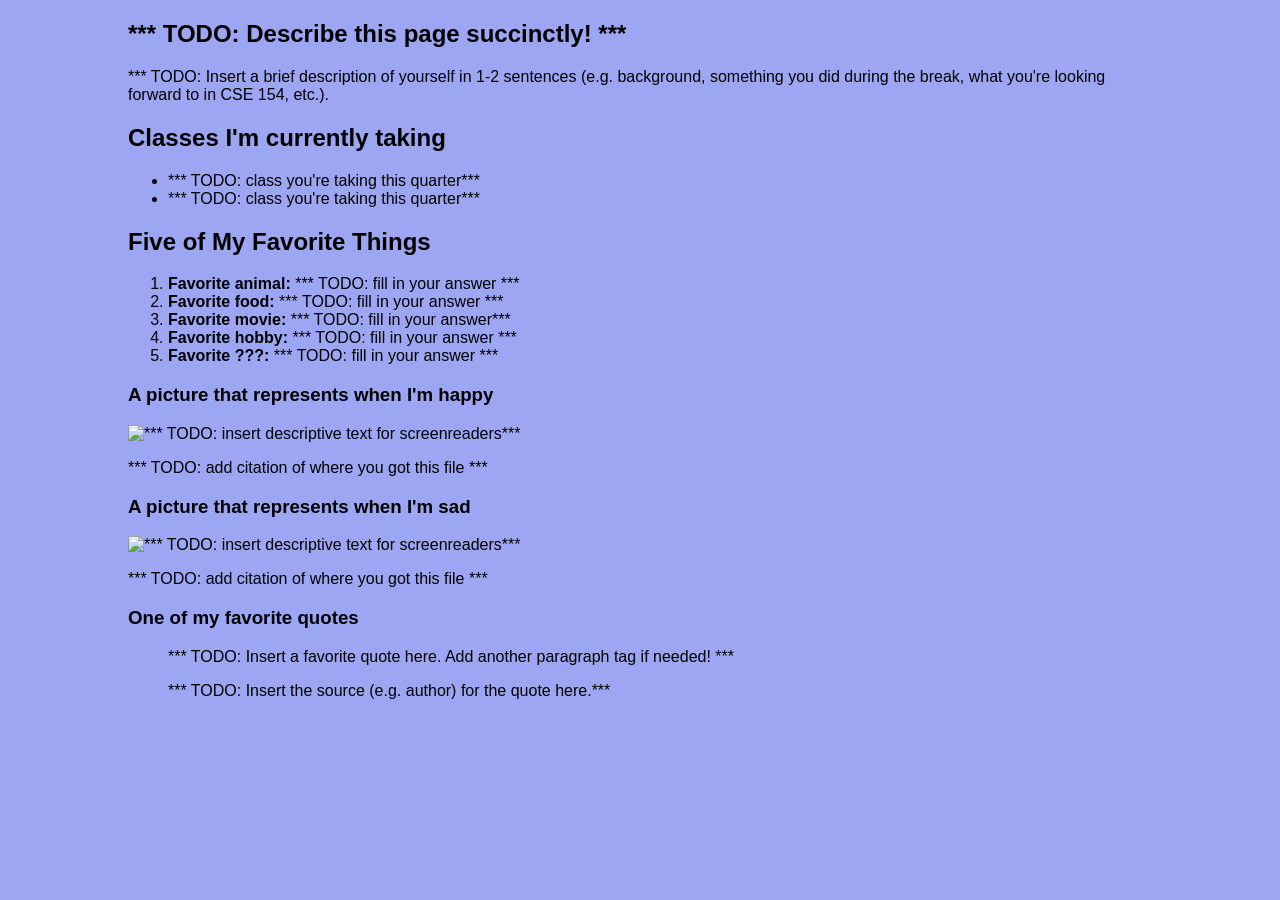
==== about.html @ 0a0bbb5a "I used to code a lot of HTML but now it's just some<body> that I used to know" ====
<!DOCTYPE html>
<!--
  Directions:
  - Try viewing the page before you make any changes
  - Look for all the places it say *** TODO: _____ ***
  - Remove the *** TODO: _____ *** and follow the instructions. i.e. if it says *** TODO: Give the
    page a title *** do just that, write a title for the page in place of the todo item. Your final
    submission should not include any TODO comments.
  - ALSO DELETE THIS COMMENT BEFORE SUBMITTING.
-->

<!--
  ***
  TODO: fill in your header
  INSERT YOUR NAME HERE
  INSERT THE CURRENT DATE HERE
  INSERT YOUR SECTION AND TA NAME HERE

  WRITE A 2-3 SENTENCE FILE DESCRIPTION HERE
  ***
-->
<html lang="en">
  <head>
    <meta charset="utf-8">
    <link rel="stylesheet" href="styles.css">
    <title>CP1</title>
  </head>
  <body>
    <section>
      <h1>*** TODO: Describe this page succinctly! ***</h1>
      <p>
        *** TODO: Insert a brief description of yourself in 1-2 sentences (e.g. background,
        something you did during the break, what you're looking forward to in CSE 154, etc.).
      </p>
    </section>

    <section>
      <h2>Classes I'm currently taking</h2>
      <!--
        *** TODO: Finish the following unordered list with classes you are currently taking.
        We've shown you two list items, but you may need to add
        more.
      -->
      <ul>
        <li>*** TODO: class you're taking this quarter***</li>
        <li>*** TODO: class you're taking this quarter***</li>
      </ul>
    </section>

    <section>
      <h2>Five of My Favorite Things</h2>
      <!--
        ***
        TODO: Finish the following list of your favorite things (you can customize the categories
        if you'd like!).

        Wrap your answer for at least one favorite thing inside of an <a> tag, linking to a related
        page (e.g. a wikipedia page of your favorite animal).
        If you have multiple favorites in a category, try a nested list inside of an <li>!
        ***
      -->
      <ol>
        <li><strong>Favorite animal:</strong> *** TODO: fill in your answer ***</li>
        <li><strong>Favorite food:</strong> *** TODO: fill in your answer ***</li>
        <li><strong>Favorite movie:</strong> *** TODO: fill in your answer***</li>
        <li><strong>Favorite hobby:</strong> *** TODO: fill in your answer ***</li>
        <li><strong>Favorite ???:</strong> *** TODO: fill in your answer ***</li>
      </ol>

      <!--
        ***
        TODO: Find two images that represent when you're happy and when you're sad (consider Google
        Image Search) but remember to cite your sources.
        ***
      -->

      <h3>A picture that represents when I'm happy</h3>
      <img src="*** TODO: add image file***" alt="*** TODO: insert descriptive text for screenreaders***">
      <p>*** TODO: add citation of where you got this file ***</p>

      <h3>A picture that represents when I'm sad</h3>
      <img src="*** TODO: add image file***" alt="*** TODO: insert descriptive text for screenreaders***">
      <p>*** TODO: add citation of where you got this file ***</p>

      <h3>One of my favorite quotes</h3>
      <!--
        Note: We'll learn about semantic tags more this week, but an article is a good semantic
        choice here to group the information about a single quote and the author/source. If
        you want to have multiple quotes, try duplicating this "card UI" structure (the class
        website has a good example of a "card UI" structure in the instructor/TA cards).
      -->
      <article>
        <blockquote>
          <p>
            *** TODO: Insert a favorite quote here. Add another paragraph tag if needed! ***
          </p>
          <footer>*** TODO: Insert the source (e.g. author) for the quote here.***</footer>
        </blockquote>
      </article>
    </section>
  </body>
</html>
---- styles.css ----
/*
  *** TODO: fill in your header ***
  INSERT YOUR NAME HERE
  INSERT THE CURRENT DATE HERE
  INSERT YOUR SECTION/TA NAME

  WRITE A 2-3 SENTENCE FILE DESCRIPTION HERE
*/

/*
  Note: This body rule set is to get you started and does count towards the CP1 requirements.
  Feel free to change or remove any of these rules.
*/
body {
  background-color: rgb(156, 166, 243);
  font-family: "Helvetica", sans-serif;
  margin-left: auto;
  margin-right: auto;
  width: 80%;
}
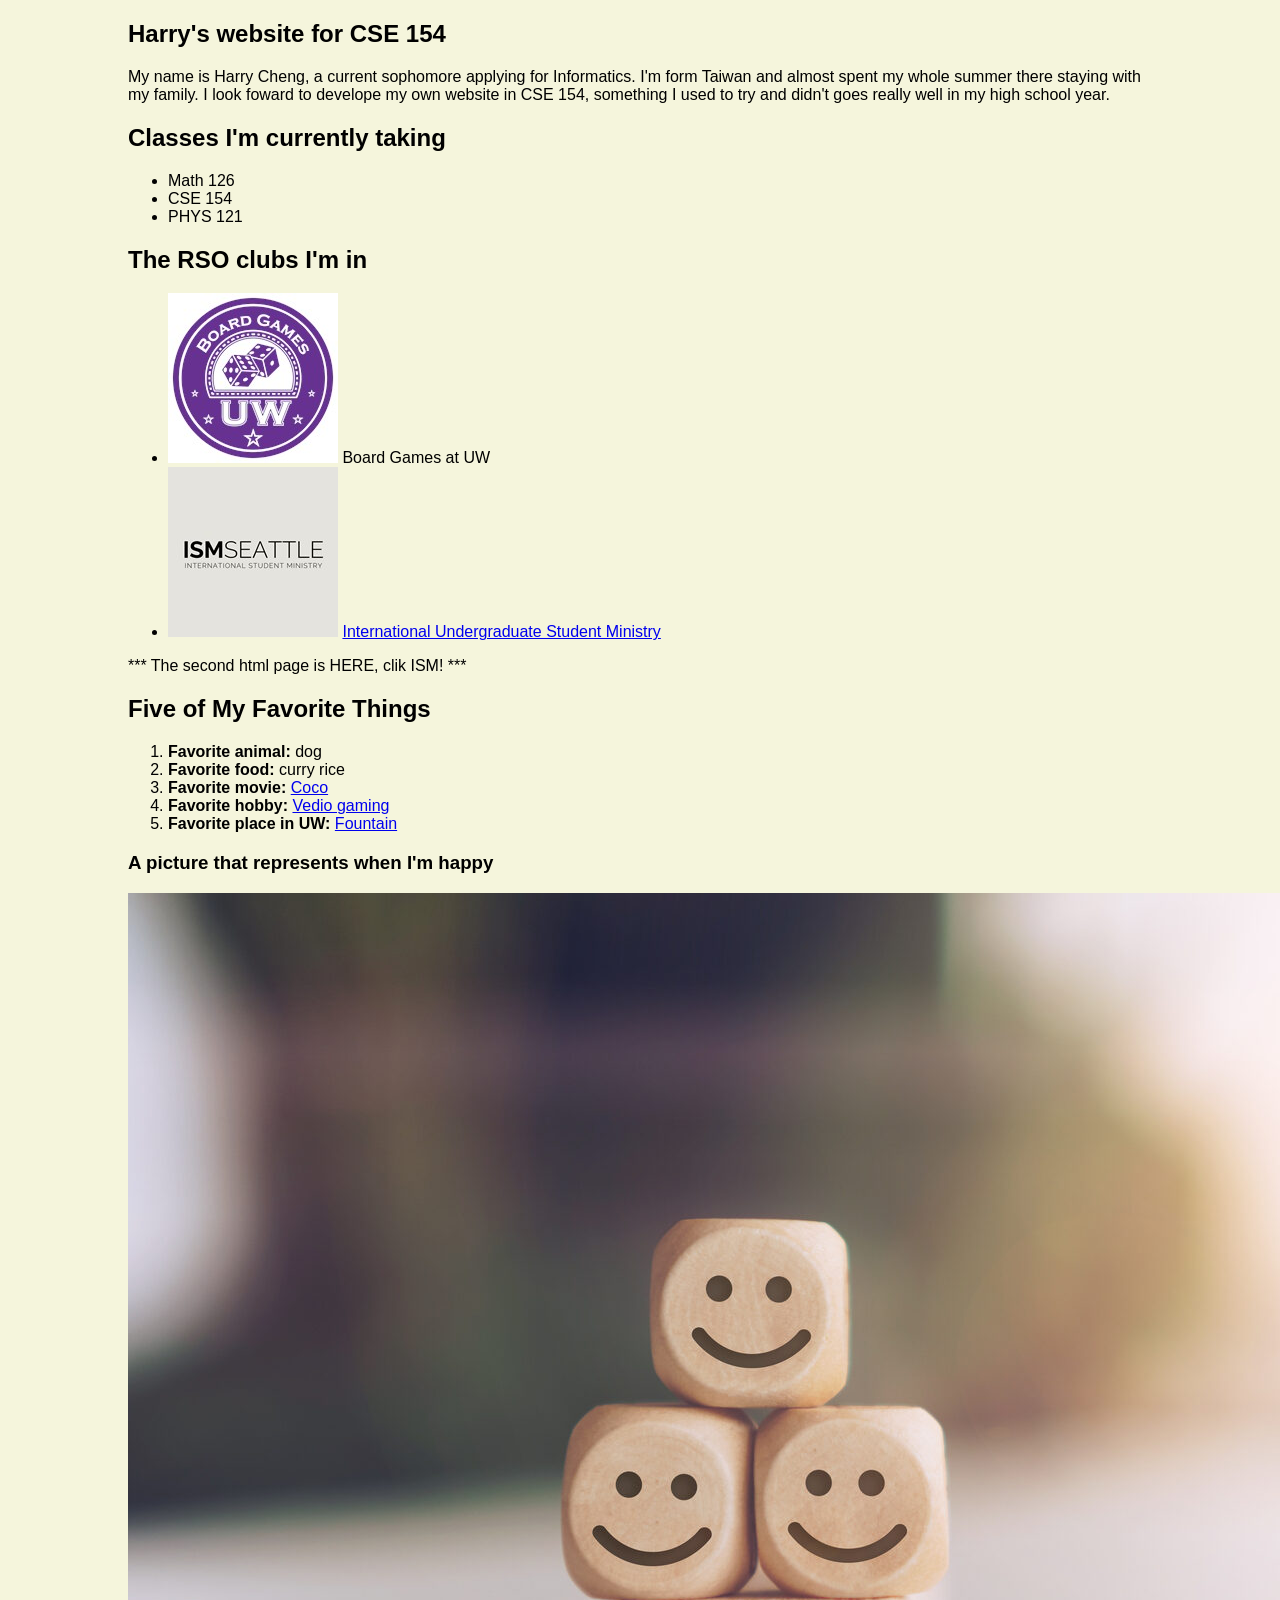
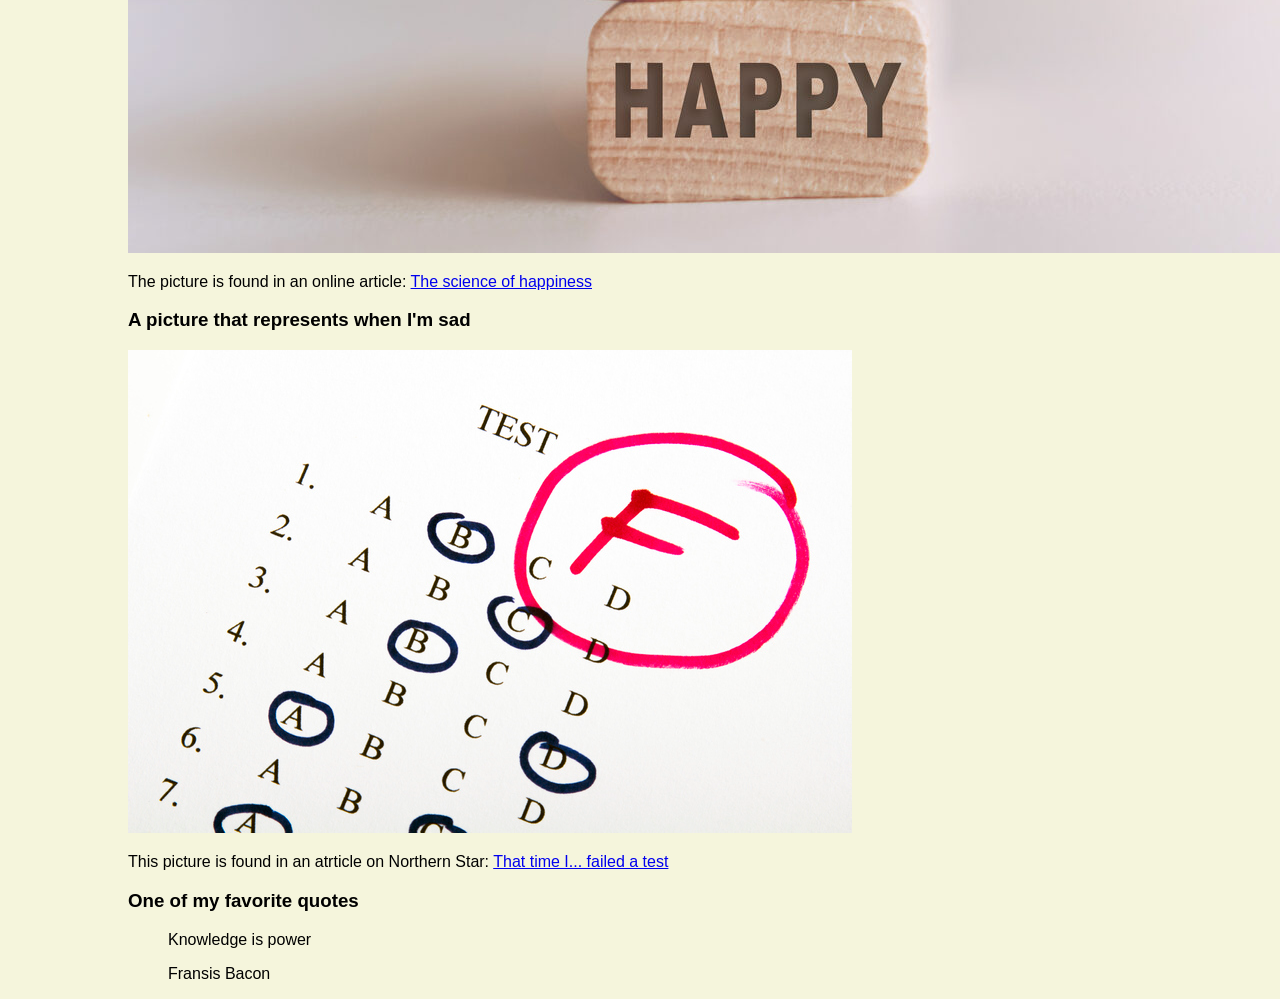
==== commit e1e190b7: "commit 1" ====
--- a/about.html
+++ b/about.html
@@ -1,20 +1,9 @@
 <!DOCTYPE html>
-<!--
-  Directions:
-  - Try viewing the page before you make any changes
-  - Look for all the places it say *** TODO: _____ ***
-  - Remove the *** TODO: _____ *** and follow the instructions. i.e. if it says *** TODO: Give the
-    page a title *** do just that, write a title for the page in place of the todo item. Your final
-    submission should not include any TODO comments.
-  - ALSO DELETE THIS COMMENT BEFORE SUBMITTING.
--->
 
 <!--
-  ***
-  TODO: fill in your header
-  INSERT YOUR NAME HERE
-  INSERT THE CURRENT DATE HERE
-  INSERT YOUR SECTION AND TA NAME HERE
+  Name: Harry Cheng
+  Date: 09.03.2025
+  Section: CSE 154 AA
 
   WRITE A 2-3 SENTENCE FILE DESCRIPTION HERE
   ***
@@ -27,74 +16,84 @@
   </head>
   <body>
     <section>
-      <h1>*** TODO: Describe this page succinctly! ***</h1>
+      <h1>Harry's website for CSE 154</h1>
       <p>
-        *** TODO: Insert a brief description of yourself in 1-2 sentences (e.g. background,
-        something you did during the break, what you're looking forward to in CSE 154, etc.).
+        My name is Harry Cheng, a current sophomore applying for Informatics. I'm form Taiwan and
+        almost spent my whole summer there staying with my family. I look foward to develope my own
+        website in CSE 154, something I used to try and didn't goes really well in my high school
+        year.
       </p>
     </section>
 
     <section>
       <h2>Classes I'm currently taking</h2>
-      <!--
-        *** TODO: Finish the following unordered list with classes you are currently taking.
-        We've shown you two list items, but you may need to add
-        more.
-      -->
       <ul>
-        <li>*** TODO: class you're taking this quarter***</li>
-        <li>*** TODO: class you're taking this quarter***</li>
+        <li>Math 126</li>
+        <li>CSE 154</li>
+        <li>PHYS 121</li>
       </ul>
     </section>
 
     <section>
+      <h2>The RSO clubs I'm in</h2>
+      <ul>
+        <li>
+          <img src="bg.jpg">
+          Board Games at UW
+        </li>
+        <li>
+          <img src="isum.jpg">
+          <a href="iusm.html" target="_blank">International Undergraduate Student Ministry</a>
+        </li>
+      </ul>
+      <p>*** The second html page is HERE, clik ISM! ***</p>
+    </section>
+
+    <section>
       <h2>Five of My Favorite Things</h2>
-      <!--
-        ***
-        TODO: Finish the following list of your favorite things (you can customize the categories
-        if you'd like!).
-
-        Wrap your answer for at least one favorite thing inside of an <a> tag, linking to a related
-        page (e.g. a wikipedia page of your favorite animal).
-        If you have multiple favorites in a category, try a nested list inside of an <li>!
-        ***
-      -->
       <ol>
-        <li><strong>Favorite animal:</strong> *** TODO: fill in your answer ***</li>
-        <li><strong>Favorite food:</strong> *** TODO: fill in your answer ***</li>
-        <li><strong>Favorite movie:</strong> *** TODO: fill in your answer***</li>
-        <li><strong>Favorite hobby:</strong> *** TODO: fill in your answer ***</li>
-        <li><strong>Favorite ???:</strong> *** TODO: fill in your answer ***</li>
+        <li><strong>Favorite animal:</strong> dog</li>
+        <li><strong>Favorite food:</strong> curry rice</li>
+        <li><strong>Favorite movie:</strong>
+          <a href="https://en.wikipedia.org/wiki/Coco_(2017_film)" target="_blank">
+            Coco
+          </a>
+        </li>
+        <li><strong>Favorite hobby:</strong>
+          <a href="https://genshin.hoyoverse.com/ua/pc-landing/?utm_source=NA_google_US_search_NewLPversion&hoyotrace_channel=ga_channel&gad_source=1&gad_campaignid=19757870312&gbraid=0AAAAABgn-bpg8dYYNXu93MTxTLGAywWlV&gclid=CjwKCAjw_-3GBhAYEiwAjh9fUGfgUgZap0ilSjbZ68KJX17JjK_u5UAnWmSnQoMdgkh1NVYVosOmSxoC16AQAvD_BwE" target="_blank">
+            Vedio gaming
+          </a>
+        </li>
+        <li><strong>Favorite place in UW:</strong>
+          <a href="https://en.wikipedia.org/wiki/Drumheller_Fountain" target="_blank">
+            Fountain
+          </a>
+        </li>
       </ol>
 
-      <!--
-        ***
-        TODO: Find two images that represent when you're happy and when you're sad (consider Google
-        Image Search) but remember to cite your sources.
-        ***
-      -->
-
       <h3>A picture that represents when I'm happy</h3>
-      <img src="*** TODO: add image file***" alt="*** TODO: insert descriptive text for screenreaders***">
-      <p>*** TODO: add citation of where you got this file ***</p>
+      <img src="happy.jpg" alt="Some dies with happy face on">
+      <p>The picture is found in an online article:
+        <a href="https://www.drquintal.com/the-science-of-happiness/" target="_blank">
+          The science of happiness
+        </a>
+      </p>
 
       <h3>A picture that represents when I'm sad</h3>
-      <img src="*** TODO: add image file***" alt="*** TODO: insert descriptive text for screenreaders***">
-      <p>*** TODO: add citation of where you got this file ***</p>
+      <img src="sad.jpg" alt="A finshed test with a grade of F">
+      <p>This picture is found in an atrticle on Northern Star:
+        <a href="https://northernstar.info/88541/opinion/that-time-i-failed-a-test/" target="_blank">
+          That time I... failed a test
+        </a>
+      </p>
 
       <h3>One of my favorite quotes</h3>
-      <!--
-        Note: We'll learn about semantic tags more this week, but an article is a good semantic
-        choice here to group the information about a single quote and the author/source. If
-        you want to have multiple quotes, try duplicating this "card UI" structure (the class
-        website has a good example of a "card UI" structure in the instructor/TA cards).
-      -->
       <article>
         <blockquote>
           <p>
-            *** TODO: Insert a favorite quote here. Add another paragraph tag if needed! ***
+            Knowledge is power
           </p>
-          <footer>*** TODO: Insert the source (e.g. author) for the quote here.***</footer>
+          <footer>Fransis Bacon</footer>
         </blockquote>
       </article>
     </section>
--- a/styles.css
+++ b/styles.css
@@ -12,7 +12,7 @@
   Feel free to change or remove any of these rules.
 */
 body {
-  background-color: rgb(156, 166, 243);
+  background-color:beige;
   font-family: "Helvetica", sans-serif;
   margin-left: auto;
   margin-right: auto;
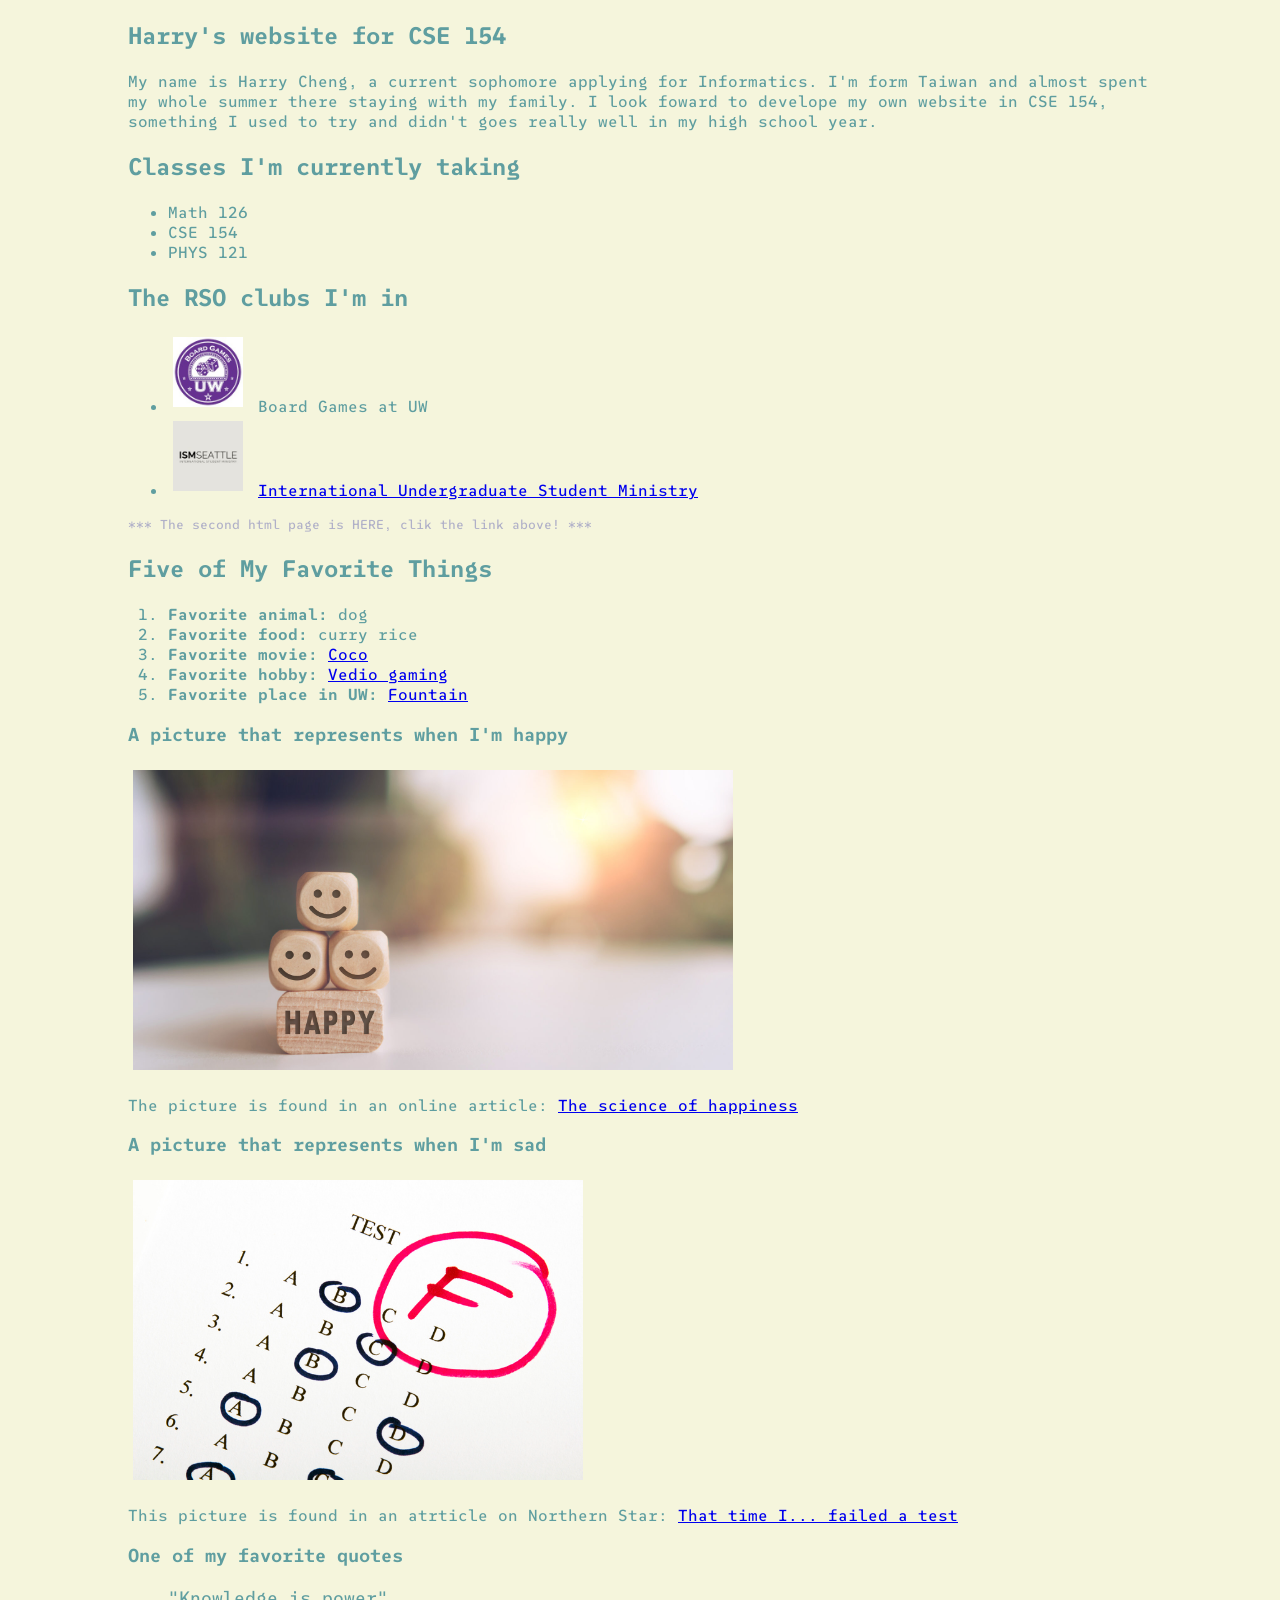
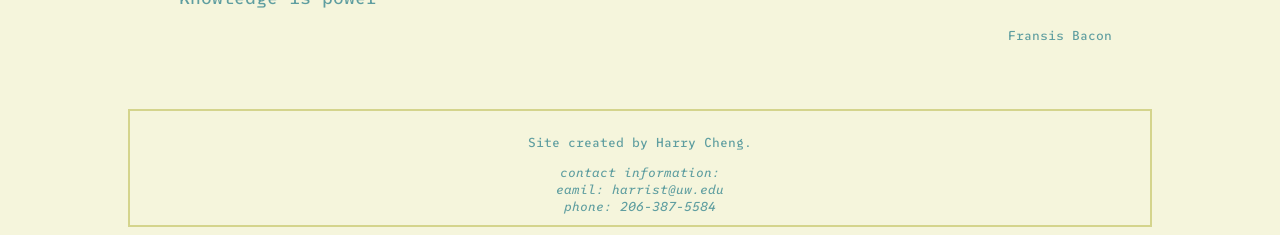
==== commit 3ded677e: "final commit for CP1 in 10/2" ====
--- a/about.html
+++ b/about.html
@@ -5,97 +5,116 @@
   Date: 09.03.2025
   Section: CSE 154 AA
 
-  WRITE A 2-3 SENTENCE FILE DESCRIPTION HERE
-  ***
+  This is the about.html page for my portfolio of web development work. It includes self
+  introduction, classed taking, RSO clubs, five favorite things, pictute represeting happy
+  and sad, and a fovorite quote.
 -->
 <html lang="en">
   <head>
     <meta charset="utf-8">
     <link rel="stylesheet" href="styles.css">
     <title>CP1</title>
+
+    <link rel="preconnect" href="https://fonts.googleapis.com">
+    <link rel="preconnect" href="https://fonts.gstatic.com" crossorigin>
+    <link href="https://fonts.googleapis.com/css2?family=SUSE+Mono:ital,wght@0,100..800;1,100..800&display=swap" rel="stylesheet">
   </head>
   <body>
-    <section>
-      <h1>Harry's website for CSE 154</h1>
+    <main>
+      <section>
+        <h1>Harry's website for CSE 154</h1>
+        <p>
+          My name is Harry Cheng, a current sophomore applying for Informatics. I'm form Taiwan and
+          almost spent my whole summer there staying with my family. I look foward to develope my own
+          website in CSE 154, something I used to try and didn't goes really well in my high school
+          year.
+        </p>
+      </section>
+
+      <section>
+        <h2>Classes I'm currently taking</h2>
+        <ul>
+          <li>Math 126</li>
+          <li>CSE 154</li>
+          <li>PHYS 121</li>
+        </ul>
+      </section>
+
+      <section>
+        <h2>The RSO clubs I'm in</h2>
+        <ul>
+          <li>
+            <img class="icon" src="pictures/about/bg_icon.jpg" alt="borad game club icon">
+            Board Games at UW
+          </li>
+          <li>
+            <img class="icon" src="pictures/about/isum_icon.jpg" alt="iusm icon">
+            <a href="iusm.html" target="_blank">International Undergraduate Student Ministry</a>
+          </li>
+        </ul>
+        <p class="note">*** The second html page is HERE, clik the link above! ***</p>
+      </section>
+
+      <section>
+        <h2>Five of My Favorite Things</h2>
+        <ol>
+          <li><strong>Favorite animal:</strong> dog</li>
+          <li><strong>Favorite food:</strong> curry rice</li>
+          <li><strong>Favorite movie:</strong>
+            <a href="https://en.wikipedia.org/wiki/Coco_(2017_film)" target="_blank">
+              Coco
+            </a>
+          </li>
+          <li><strong>Favorite hobby:</strong>
+            <a href="https://genshin.hoyoverse.com/ua/pc-landing/?utm_source=NA_google_US_search_NewLPversion&hoyotrace_channel=ga_channel&gad_source=1&gad_campaignid=19757870312&gbraid=0AAAAABgn-bpg8dYYNXu93MTxTLGAywWlV&gclid=CjwKCAjw_-3GBhAYEiwAjh9fUGfgUgZap0ilSjbZ68KJX17JjK_u5UAnWmSnQoMdgkh1NVYVosOmSxoC16AQAvD_BwE" target="_blank">
+              Vedio gaming
+            </a>
+          </li>
+          <li><strong>Favorite place in UW:</strong>
+            <a href="https://en.wikipedia.org/wiki/Drumheller_Fountain" target="_blank">
+              Fountain
+            </a>
+          </li>
+        </ol>
+
+        <h3>A picture that represents when I'm happy</h3>
+        <img src="pictures/about/happy.jpg" alt="Some dies with happy face on">
+        <p>The picture is found in an online article:
+          <a href="https://www.drquintal.com/the-science-of-happiness/" target="_blank">
+            The science of happiness
+          </a>
+        </p>
+
+        <h3>A picture that represents when I'm sad</h3>
+        <img src="pictures/about/sad.jpg" alt="A finshed test with a grade of F">
+        <p>This picture is found in an atrticle on Northern Star:
+          <a href="https://northernstar.info/88541/opinion/that-time-i-failed-a-test/" target="_blank">
+            That time I... failed a test
+          </a>
+        </p>
+
+        <h3>One of my favorite quotes</h3>
+        <article>
+          <blockquote>
+            <p>
+              "Knowledge is power"
+            </p>
+            <footer>Fransis Bacon</footer>
+          </blockquote>
+        </article>
+      </section>
+    </main>
+    <footer>
       <p>
-        My name is Harry Cheng, a current sophomore applying for Informatics. I'm form Taiwan and
-        almost spent my whole summer there staying with my family. I look foward to develope my own
-        website in CSE 154, something I used to try and didn't goes really well in my high school
-        year.
+        Site created by Harry Cheng.
       </p>
-    </section>
-
-    <section>
-      <h2>Classes I'm currently taking</h2>
-      <ul>
-        <li>Math 126</li>
-        <li>CSE 154</li>
-        <li>PHYS 121</li>
-      </ul>
-    </section>
-
-    <section>
-      <h2>The RSO clubs I'm in</h2>
-      <ul>
-        <li>
-          <img src="bg.jpg">
-          Board Games at UW
-        </li>
-        <li>
-          <img src="isum.jpg">
-          <a href="iusm.html" target="_blank">International Undergraduate Student Ministry</a>
-        </li>
-      </ul>
-      <p>*** The second html page is HERE, clik ISM! ***</p>
-    </section>
-
-    <section>
-      <h2>Five of My Favorite Things</h2>
-      <ol>
-        <li><strong>Favorite animal:</strong> dog</li>
-        <li><strong>Favorite food:</strong> curry rice</li>
-        <li><strong>Favorite movie:</strong>
-          <a href="https://en.wikipedia.org/wiki/Coco_(2017_film)" target="_blank">
-            Coco
-          </a>
-        </li>
-        <li><strong>Favorite hobby:</strong>
-          <a href="https://genshin.hoyoverse.com/ua/pc-landing/?utm_source=NA_google_US_search_NewLPversion&hoyotrace_channel=ga_channel&gad_source=1&gad_campaignid=19757870312&gbraid=0AAAAABgn-bpg8dYYNXu93MTxTLGAywWlV&gclid=CjwKCAjw_-3GBhAYEiwAjh9fUGfgUgZap0ilSjbZ68KJX17JjK_u5UAnWmSnQoMdgkh1NVYVosOmSxoC16AQAvD_BwE" target="_blank">
-            Vedio gaming
-          </a>
-        </li>
-        <li><strong>Favorite place in UW:</strong>
-          <a href="https://en.wikipedia.org/wiki/Drumheller_Fountain" target="_blank">
-            Fountain
-          </a>
-        </li>
-      </ol>
-
-      <h3>A picture that represents when I'm happy</h3>
-      <img src="happy.jpg" alt="Some dies with happy face on">
-      <p>The picture is found in an online article:
-        <a href="https://www.drquintal.com/the-science-of-happiness/" target="_blank">
-          The science of happiness
-        </a>
-      </p>
-
-      <h3>A picture that represents when I'm sad</h3>
-      <img src="sad.jpg" alt="A finshed test with a grade of F">
-      <p>This picture is found in an atrticle on Northern Star:
-        <a href="https://northernstar.info/88541/opinion/that-time-i-failed-a-test/" target="_blank">
-          That time I... failed a test
-        </a>
-      </p>
-
-      <h3>One of my favorite quotes</h3>
-      <article>
-        <blockquote>
-          <p>
-            Knowledge is power
-          </p>
-          <footer>Fransis Bacon</footer>
-        </blockquote>
+      <article class="contact_information">
+        <address>
+          contact information:<br>
+          eamil: harrist@uw.edu<br>
+          phone: 206-387-5584
+        </address>
       </article>
-    </section>
+    </footer>
   </body>
 </html>
--- a/styles.css
+++ b/styles.css
@@ -1,20 +1,68 @@
 /*
-  *** TODO: fill in your header ***
-  INSERT YOUR NAME HERE
-  INSERT THE CURRENT DATE HERE
-  INSERT YOUR SECTION/TA NAME
+  Name: Harry Cheng
+  Date: 09.03.2025
+  Section: CSE 154 AA
 
-  WRITE A 2-3 SENTENCE FILE DESCRIPTION HERE
+  THis is the overall stylesheet for iusm.html and about.html.
 */
 
-/*
-  Note: This body rule set is to get you started and does count towards the CP1 requirements.
-  Feel free to change or remove any of these rules.
-*/
 body {
   background-color:beige;
-  font-family: "Helvetica", sans-serif;
+
+  font-family: "SUSE Mono", sans-serif;
+  font-optical-sizing: auto;
+  font-weight: 500;
+  font-style: normal;
+  color: cadetblue;
+
   margin-left: auto;
   margin-right: auto;
+
   width: 80%;
+}
+
+p.note {
+  font-size: 13px;
+  color: #b0b0c8;
+}
+
+img.icon {
+  height: 70px;
+}
+
+img {
+  height: 300px;
+  margin: 5px;
+}
+
+blockquote p {
+  font-size: large;
+}
+
+blockquote footer {
+  text-align: right;
+  font-size: small;
+}
+
+body > footer {
+  display: flex;
+  flex-flow: column;
+  align-items: center;
+
+  font-size: small;
+
+  border: 2px solid #d4d48c;
+  margin-top: 5em;
+  padding: 10px;
+}
+
+article.contact_information {
+  text-align: center;
+
+  width: 60%;
+}
+
+#iusm_pics {
+  display: flex;
+  flex-flow: row wrap;
 }
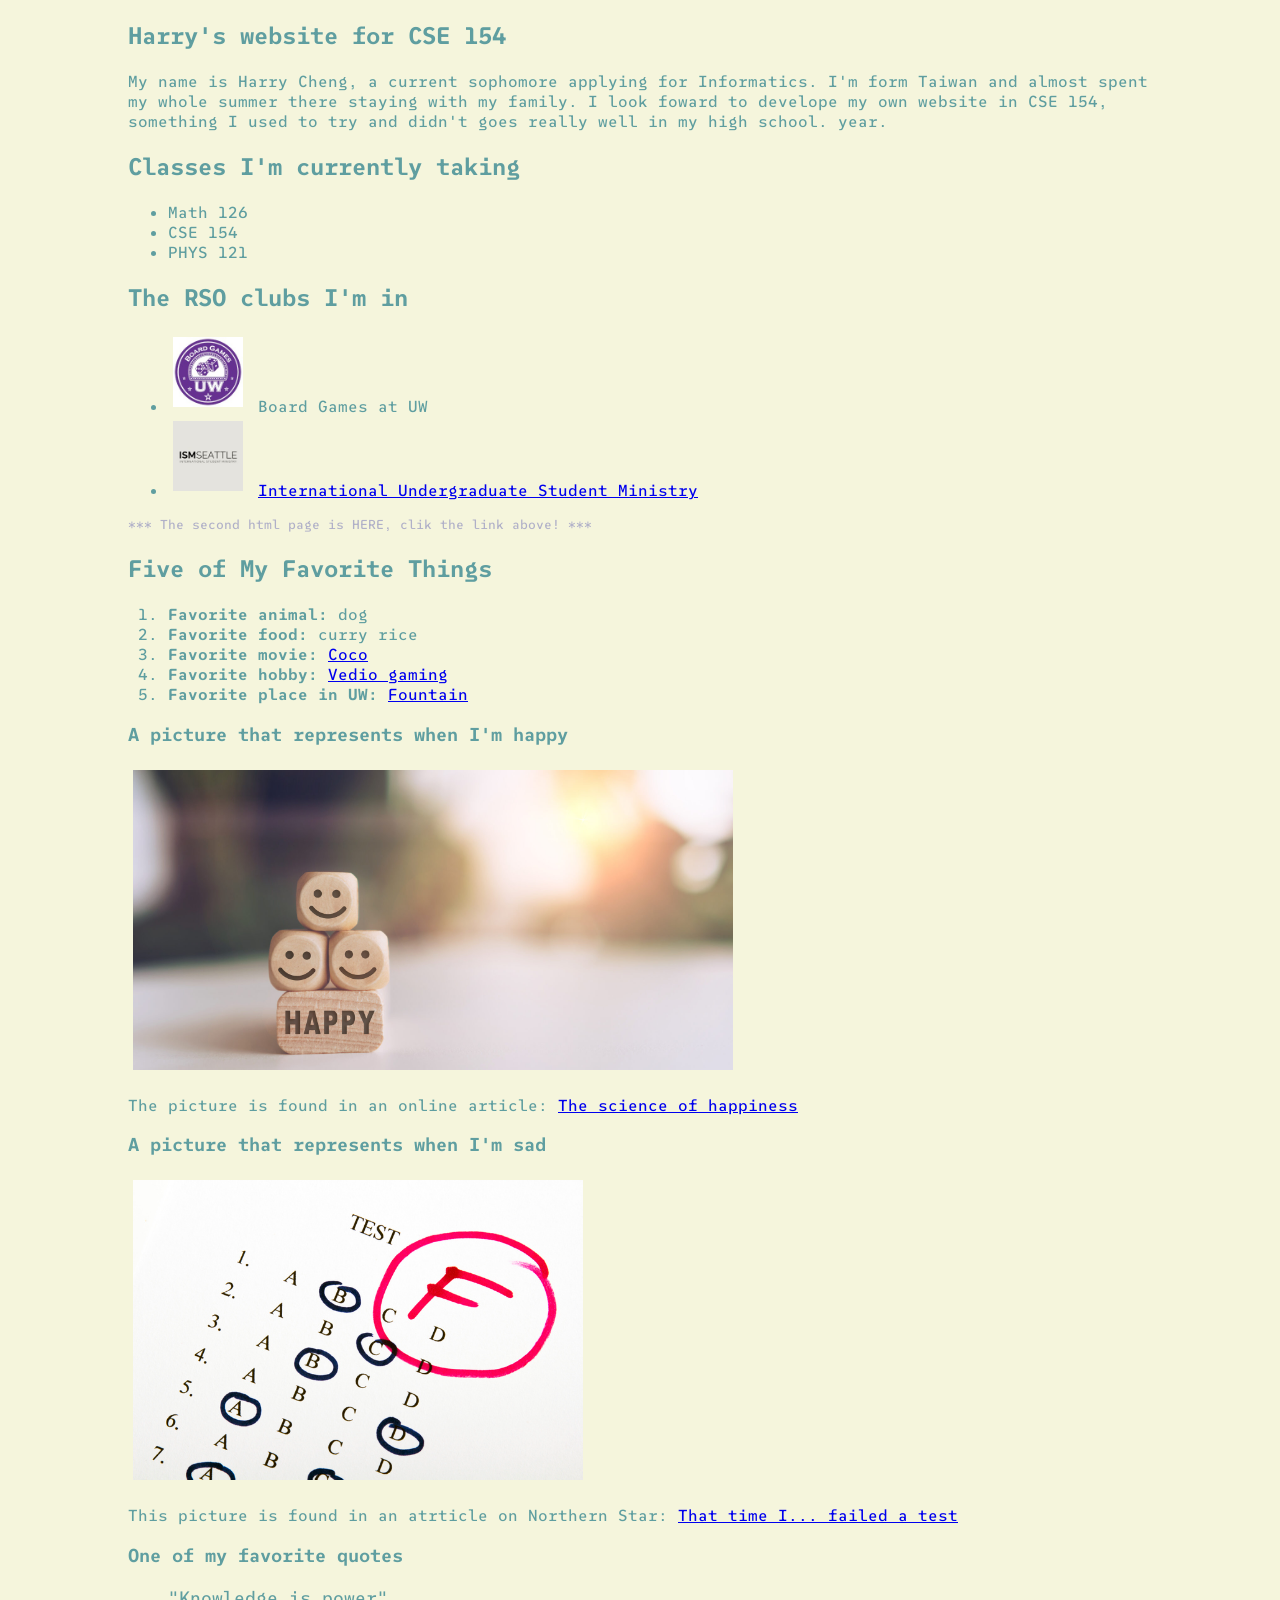
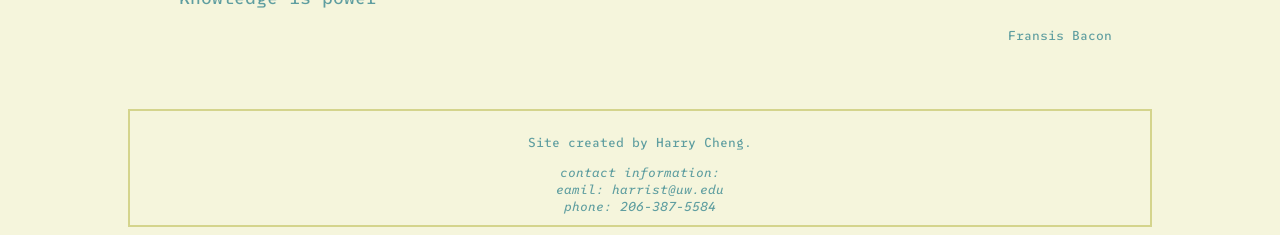
==== commit 65c9965a: "Hopefully the final commit for CP1 10/2" ====
--- a/about.html
+++ b/about.html
@@ -16,7 +16,7 @@
     <title>CP1</title>
 
     <link rel="preconnect" href="https://fonts.googleapis.com">
-    <link rel="preconnect" href="https://fonts.gstatic.com" crossorigin>
+    <link rel="preconnect" href="https://fonts.gstatic.com">
     <link href="https://fonts.googleapis.com/css2?family=SUSE+Mono:ital,wght@0,100..800;1,100..800&display=swap" rel="stylesheet">
   </head>
   <body>
@@ -25,8 +25,9 @@
         <h1>Harry's website for CSE 154</h1>
         <p>
           My name is Harry Cheng, a current sophomore applying for Informatics. I'm form Taiwan and
-          almost spent my whole summer there staying with my family. I look foward to develope my own
-          website in CSE 154, something I used to try and didn't goes really well in my high school
+          almost spent my whole summer there staying with my family. I look foward to develope my
+          own website in CSE 154, something I used to try and didn't goes really well in my high
+          school.
           year.
         </p>
       </section>
@@ -108,7 +109,7 @@
       <p>
         Site created by Harry Cheng.
       </p>
-      <article class="contact_information">
+      <article class="contactInformation">
         <address>
           contact information:<br>
           eamil: harrist@uw.edu<br>
--- a/styles.css
+++ b/styles.css
@@ -7,17 +7,14 @@
 */
 
 body {
-  background-color:beige;
-
+  background-color: beige;
   font-family: "SUSE Mono", sans-serif;
   font-optical-sizing: auto;
   font-weight: 500;
   font-style: normal;
   color: cadetblue;
-
   margin-left: auto;
   margin-right: auto;
-
   width: 80%;
 }
 
@@ -41,28 +38,29 @@
 
 blockquote footer {
   text-align: right;
+}
+
+blockquote footer, body > footer {
   font-size: small;
 }
 
 body > footer {
-  display: flex;
   flex-flow: column;
   align-items: center;
-
-  font-size: small;
-
   border: 2px solid #d4d48c;
   margin-top: 5em;
   padding: 10px;
 }
 
-article.contact_information {
+body > footer, #iusmPics {
+  display: flex;
+}
+
+article.contactInformation {
   text-align: center;
-
   width: 60%;
 }
 
-#iusm_pics {
-  display: flex;
+#iusmPics {
   flex-flow: row wrap;
 }
